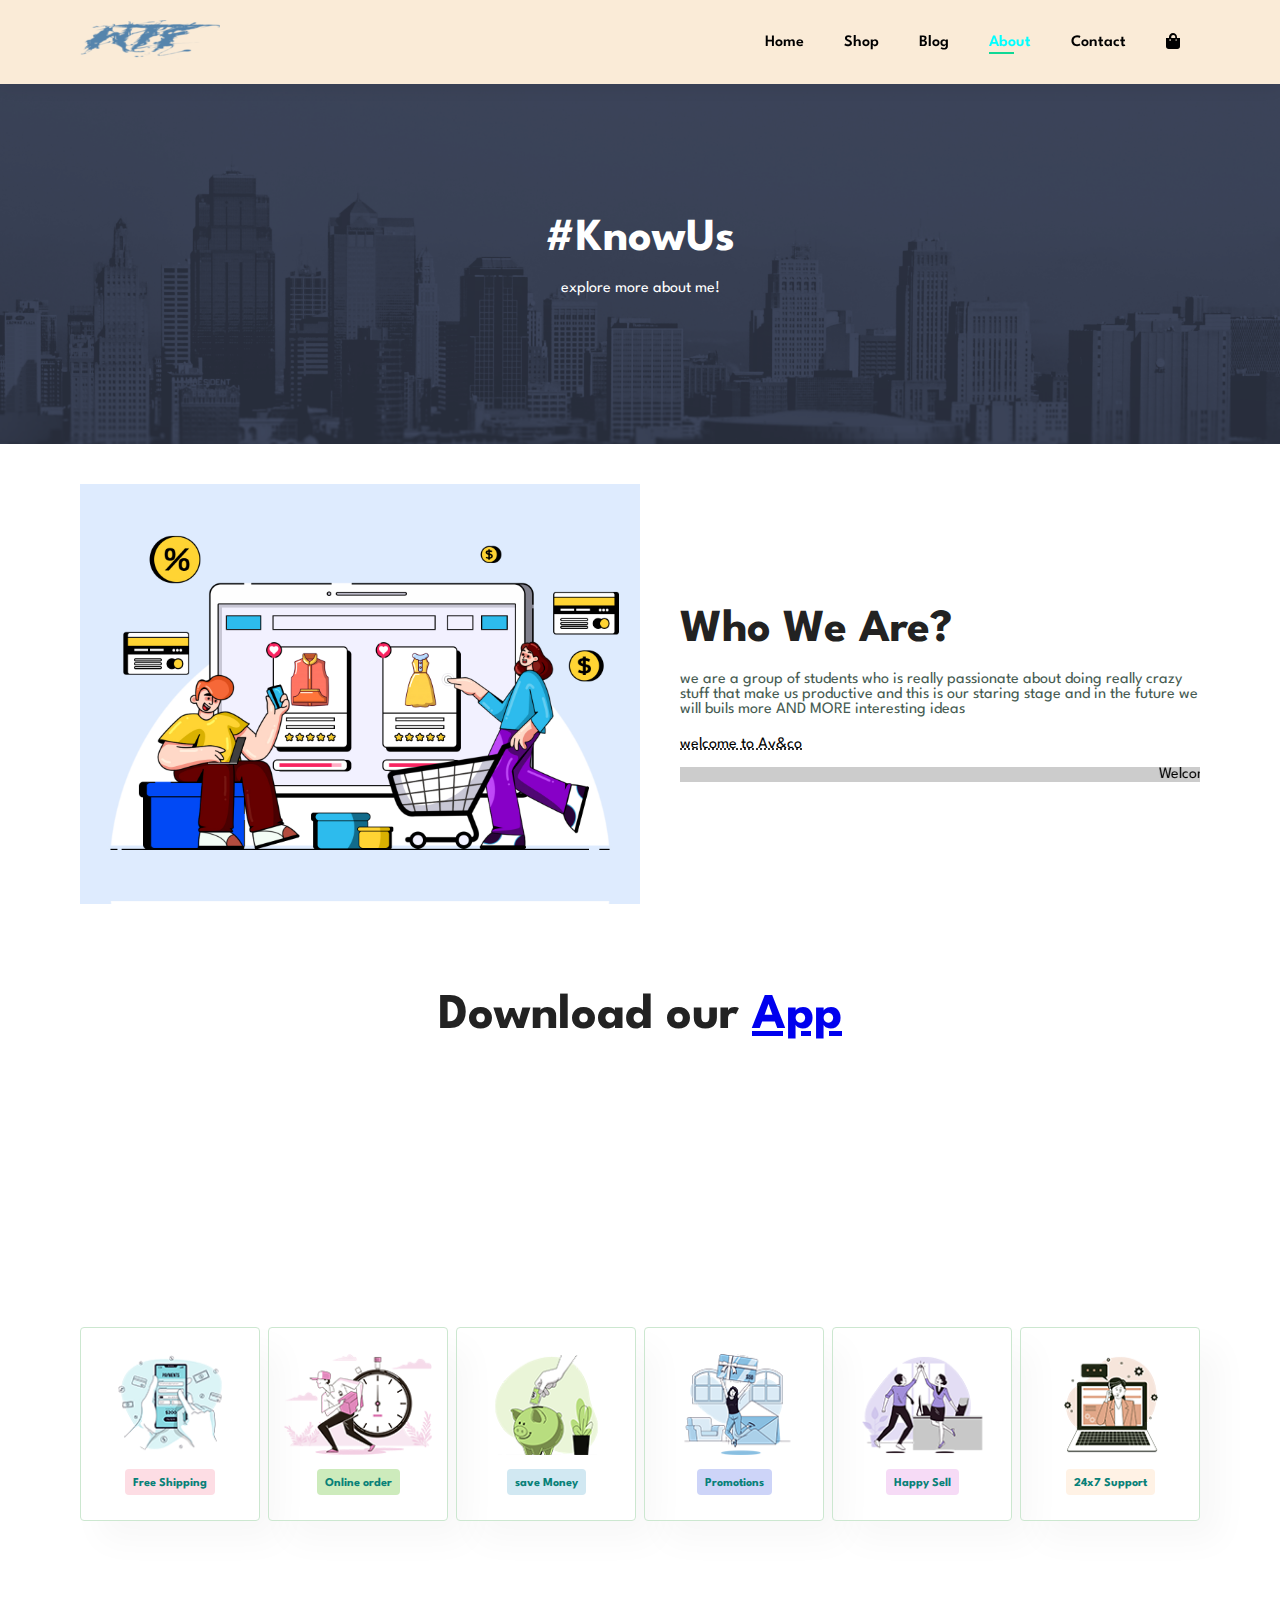
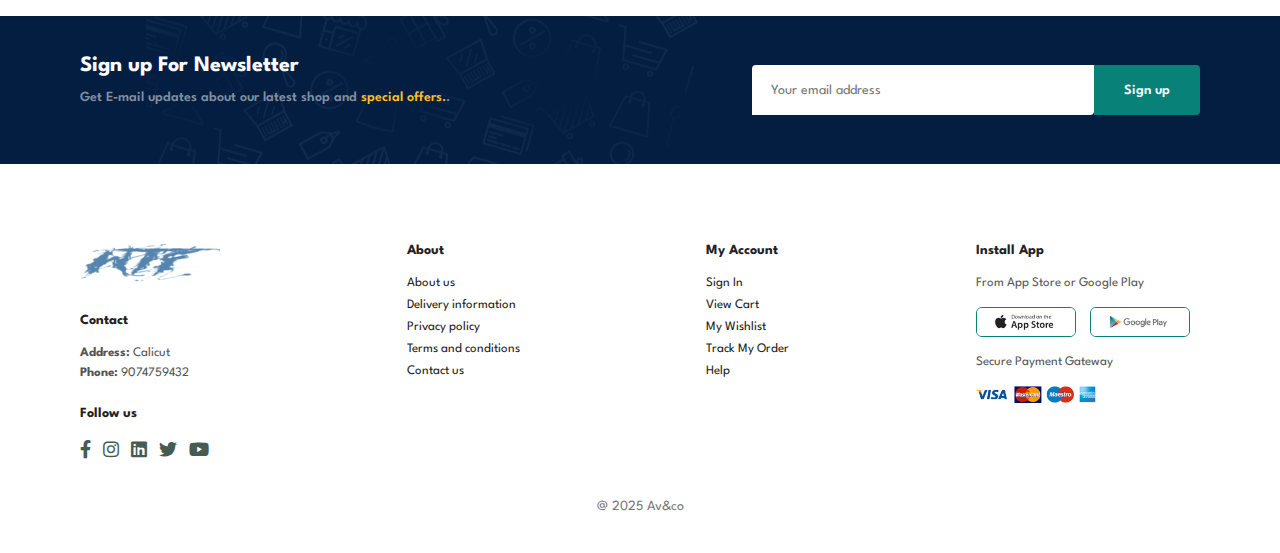
==== about.html @ 3613ab01 "Add files via upload" ====
<!DOCTYPE html>
<html lang="en">

<head>
    <meta charset="UTF-8">
    <meta http-equiv="X-UA-Compatible" content="IE=edge">
    <meta name="viewport" content="width=device-width, initial-scale=1.0">
    <title>Av&Co</title>
    <link rel="stylesheet" href="https://pro.fontawesome.com/releases/v5.10.0/css/all.css" />

    <link rel="stylesheet" href="style.css">
</head>

<body>
    <section id="header">
        <a href="#"><img src="img/logo.png" class="logo" alt=""></a>

        <div>
            <ul id="navbar">
                <li><a href="index.html">Home</a></li>
                <li><a href="shop.html">Shop</a></li>
                <li><a href="Blog.html">Blog</a></li>
                <li><a class="active" href="About.html">About</a></li>
                <li><a href="Contact.html">Contact</a></li>
                <li id="lg-bag"><a href="cart.html"><i class="far fa fa-shopping-bag"></i></a></li>
                <a href="#" id="close"><i class="far fa-times"></i></a>
            </ul>
        </div>
        <div id="mobile">
            <a href="cart.html"><i class="far fa-shopping-bag"></i></a>
            <i id="bar" class="fas fa-outdent"></i>
        </div>
    </section>
    <section id="page-header" class="about-header">

        <h2>#KnowUs</h2>

        <p>explore more about me!</p>

    </section>

    <section id="about-head" class="section-p1">
        <img src="img/about/a6.jpg" alt="">
        <div>
            <h2>Who We Are?</h2>
            <p>we are a group of students who is really passionate about doing really crazy stuff that make us
                productive and this is our staring stage and in the future we will buils more AND MORE interesting ideas
            </p>
            <abbr title=""> welcome to Av&co</abbr>
            <br><br>
            <marquee bgcolor="#ccc" loop="-1" scrollamount="5" width="100%">Welcome to Av&CO</marquee>
        </div>
    </section>
    <section id="about-app" class="section-p1">
        <h1>Download our <a href='#'>App</a></h1>
        <div class="video">
            <video autoplay muted loop src="img/about/1.mp4"></video>
        </div>
    </section>
    <section id="feature" class="section-p1">
        <div class="fe-box">
            <img src="img/features/f1.png" alt="">
            <h6>Free Shipping</h6>
        </div>

        <div class="fe-box">
            <img src="img/features/f2.png" alt="">
            <h6>Online order</h6>
        </div>

        <div class="fe-box">
            <img src="img/features/f3.png" alt="">
            <h6>save Money</h6>
        </div>

        <div class="fe-box">
            <img src="img/features/f4.png" alt="">
            <h6>Promotions</h6>
        </div>

        <div class="fe-box">
            <img src="img/features/f5.png" alt="">
            <h6>Happy Sell</h6>
        </div>

        <div class="fe-box">
            <img src="img/features/f6.png" alt="">
            <h6> 24x7 Support</h6>
        </div>
    </section>
    <section id="newsletter" class="section-p1 section-m1">
        <div class="newstext">
            <h4>Sign up For Newsletter</h4>
            <p>Get E-mail updates about our latest shop and <span>special offers.</span>.</p>
        </div>
        <div class="form">
            <input type="text" placeholder="Your email address">
            <button class="normal">Sign up</button>
        </div>
    </section>
    <footer class="section-p1">
        <div class="col">
            <img src="img/logo.png" class="logo" alt="">
            <h4>Contact</h4>
            <p><strong>Address:</strong> Calicut</p>
            <p><strong>Phone:</strong> 9074759432</p>
            <div class="follow">
                <h4>Follow us</h4>
                <div class="icon">
                    <i class="fab fa-facebook-f"></i>
                    <i class="fab fa-instagram"></i>
                    <i class="fab fa-linkedin"></i>
                    <i class="fab fa-twitter"></i>
                    <i class="fab fa-youtube"></i>
                </div>
            </div>
        </div>
        <div class="col">
            <h4>About</h4>
            <a href="#">About us</a>
            <a href="#">Delivery information</a>
            <a href="#">Privacy policy</a>
            <a href="#">Terms and conditions</a>
            <a href="#">Contact us</a>
        </div>
        <div class="col">
            <h4>My Account</h4>
            <a href="#">Sign In</a>
            <a href="#">View Cart</a>
            <a href="#">My Wishlist</a>
            <a href="#">Track My Order</a>
            <a href="#">Help</a>
        </div>
        <div class="col install">
            <h4>Install App</h4>
            <p>From App Store or Google Play</p>
            <div class="row">
                <img src="img/pay/app.jpg" alt="">
                <img src="img/pay/play.jpg" alt="">
            </div>
            <p>Secure Payment Gateway</p>
            <img src="img/pay/pay.png" alt="">
        </div>
        <div class="copyright">@ 2025 Av&co</div>
    </footer>

    <script src="script.js"></script>
</body>

</html>
---- style.css ----
@import url("https://fonts.googleapis.com/css2?family=Spartan:wght@100;200;300;400;500;600;700;800;900&display=swap");

* {
    margin: 0;
    padding: 0;
    box-sizing: border-box;
    font-family: "Spartan", sans-serif;
}

html {
    scroll-behavior: smooth;
}

/* Global Styles */

h1 {
    font-size: 50px;
    line-height: 64px;
    color: #222;
}

h2 {
    font-size: 46px;
    line-height: 54px;
    color: #222;
}

h4 {
    font-size: 20px;
    color: #222;
}

h6 {
    font-weight: 700;
    font-size: 12px;
}

p {
    font-size: 16px;
    color: #465b52;
    margin: 15px 0 20px 0;
}

.section-p1 {
    padding: 40px 80px;
}

.section-m1 {
    margin: 40px 0;
}

button.normal {
    font-size: 14px;
    font-weight: 600;
    padding: 15px 30px;
    color: #000000;
    background-color: #fff;
    border-radius: 4px;
    cursor: pointer;
    border: none;
    outline: none;
    transition: all 0.2s ease-in-out;
}

button.white {
    font-size: 13px;
    font-weight: 600;
    padding: 11px 18px;
    color: #fff;
    background-color: transparent;

    cursor: pointer;
    border: 1px solid #fff;
    outline: none;
    transition: all 0.2s ease-in-out;
}

body {
    width: 100%;
}


#header {
    display: flex;
    align-items: center;
    justify-content: space-between;
    padding: 20px 80px;
    background-color: antiquewhite;
    box-shadow: 0 5px 15px rgb(0, 0, 0, 0.06);
    z-index: 999;
    position: sticky;
    top: 0;
    left: 0;
}


#navbar {
    display: flex;
    align-items: center;
    justify-content: center;

}

#navbar li {
    list-style: none;
    padding: 0 20px;
    position: relative;
}

#navbar li a {
    text-decoration: none;
    font-size: 16px;
    font-weight: 600;
    color: #000000;
    transition: 0.3s ease;

}

#navbar li a:hover,
#navbar li a.active {
    color: aqua;
}

#navbar li a.active::after,
#navbar li a:hover::after {
    content: "";
    width: 30%;
    height: 2px;
    background-color: rgb(16, 216, 149);
    position: absolute;
    bottom: -4px;
    left: 20px;
}

#mobile {
    display: none;
    align-items: center;
}

#close {
    display: none;
}

#hero {
    background-image: url("img/sh1.png");
    height: 90vh;
    width: 100%;
    background-position: top 25% right 0;
    padding: 0 80px;
    display: flex;
    flex-direction: column;
    align-items: flex-start;
    justify-content: center;
}

#hero h4 {
    padding-bottom: 15px;
}

#hero h1 {
    color: #088178;
}

#hero button {
    background-image: url(img/button.png);
    background-color: transparent color #088178;
    border: 0;
    padding: 14px 80px 14px 65px;
    background-repeat: no-repeat;
    cursor: pointer;
    font-weight: 700;
    font-size: 15px;
}

#feature {
    display: flex;
    align-items: center;
    justify-content: space-between;
    flex-wrap: wrap;
}

#feature .fe-box {
    width: 180px;
    text-align: center;
    padding: 25px 15px;
    box-shadow: 20px 20px 34px rgb(0, 0, 0, 0.03);
    border: 1px solid #cce7d0;
    border-radius: 4px;
    margin: 15px 0;
}

#feature .fe-box:hover {
    box-shadow: 10px 10px 54px rgb(70, 62, 221, 0.1);

}

#feature .fe-box img {
    width: 100%;
    margin-bottom: 10px;
}

#feature .fe-box h6 {
    display: inline-block;
    padding: 9px 8px 6px 8px;
    border-radius: 4px;
    color: #088178;
    background-color: #fddde4;
}

#feature .fe-box:nth-child(2) h6 {
    background-color: #cdebbc;
}

#feature .fe-box:nth-child(3) h6 {
    background-color: #d1e8f2;
}

#feature .fe-box:nth-child(4) h6 {
    background-color: #cdd4f8;
}

#feature .fe-box:nth-child(5) h6 {
    background-color: #f6dbf6;
}

#feature .fe-box:nth-child(6) h6 {
    background-color: #fff2e5;
}

#product1 {
    text-align: center;
}

#product1 .pro-container {
    display: flex;
    justify-content: space-between;
    padding-top: 20px;
    flex-wrap: wrap;
}

#product1 .pro {
    width: 23%;
    min-width: 250px;
    padding: 10px 12px;
    border: 1px solid #cce7d0;
    border-radius: 25px;
    cursor: pointer;
    box-shadow: 20px 20px 30px, rgb(0, 0, 0, 0.02);
    margin: 15px 0;
    transition: 0.2s ease;
    position: relative;

}

#product1 .pro:hover {
    box-shadow: 20px 20px 30px, rgb(0, 0, 0, 0.06);
}

#product1 .pro img {
    width: 100%;
    border-radius: 20px;
}

#product1 .pro .des {
    text-align: start;
    padding: 10px 0;
}

#product1 .pro .des span {
    color: #606063;
    font-size: 12px;
}

#product1 .pro .des h5 {
    padding-top: 7px;
    color: #1a1a1a;
    font-size: 14px;
}

#product1 .pro .des i {
    font: size 12px;
    color: rgb(243, 181, 25);
}

#product1 .pro .des h4 {
    padding-top: 7px;
    font-weight: 700;
    color: #088178;

}

#product1 .pro .cart {
    width: 40px;
    height: 40px;
    line-height: 40px;
    border-radius: 50px;
    background-color: #e8f6ea;
    font-weight: 500;
    color: #088178;
    border: 1px solid #cce7d0;
    position: absolute;
    bottom: 20px;
    right: 10px;
}


#banner {
    display: flex;
    flex-direction: column;
    justify-content: center;
    align-items: center;
    text-align: center;
    background-image: url(img/banner/b2.jpg);
    width: 100%;
    height: 40vh;
    background-size: cover;
    background-position: center;
}

#banner h4 {
    color: white;
    font-size: 16px;
}

#banner h2 {
    color: wheat;
    font-size: 30px;
    padding: 10px 0;
}

#banner h2 span {
    color: red;

}

#banner button:hover {
    background-color: #088178;
    color: #fff;
}


#sm-banner {
    display: flex;
    justify-content: space-between;
    flex-wrap: wrap;
}

#sm-banner .banner-box {
    display: flex;
    flex-direction: column;
    justify-content: center;
    align-items: flex-start;
    background-image: url(img/banner/b17.jpg);
    width: 580px;
    height: 50vh;
    background-size: cover;
    background-position: center;
    padding: 30px;
}

#sm-banner .banner-box2 {
    background-image: url(img/banner/b10.jpg);
}

#sm-banner h4 {
    color: #fff;
    font-size: 20px;
    font-weight: 300;
}

#sm-banner h2 {
    color: #fff;
    font-size: 28px;
    font-weight: 800;
}

#sm-banner span {
    color: #fff;
    font-size: 14px;
    font-weight: 500;
    padding-bottom: 15px;
}

#sm-banner .banner-box:hover button {
    background: #088178;
    border: 1px solid #088178;
}

#banner3 {
    display: flex;
    justify-content: space-between;
    flex-wrap: wrap;
    padding: 0 80px;
}

#banner3 .banner-box {
    display: flex;
    flex-direction: column;
    justify-content: center;
    align-items: flex-start;
    background-image: url(img/banner/b7.jpg);
    width: 30%px;
    height: 30vh;
    background-size: cover;
    background-position: center;
    padding: 30px;
    margin-bottom: 20px;
}

#banner3 .banner-box2 {
    background-image: url("img/banner/b4.jpg");
}

#banner3 .banner-box3 {
    background-image: url("img/banner/b18.jpg");
}

#banner3 h2 {
    color: #fff;
    font-weight: 900;
    font-size: 22px;
}

#banner3 h3 {
    color: #ec544e;
    font-weight: 800;
    font-size: 15px;
}

#newsletter {
    display: flex;
    justify-content: space-between;
    flex-wrap: wrap;
    align-items: center;
    background-image: url("img/banner/b14.png");
    background-repeat: no-repeat;
    background-position: 20% 30%;
    background-color: #041e42;
}



#newsletter h4 {
    font-size: 22px;
    font-weight: 700;
    color: #fff;
}

#newsletter p {
    font-size: 14px;
    font-weight: 600;
    color: #818ea0;
}

#newsletter p span {

    color: #ffbd27;
}

#newsletter .form {
    display: flex;
    width: 40%;
}

#newsletter input {
    height: 3.125rem;
    padding: 0 1.25em;
    font-size: 14px;
    width: 100%;
    border: 1px solid transparent;
    border-radius: 4px;
    outline: none;
    border-top-right-radius: 0;
    border-bottom-left-radius: 0;
}

#newsletter button {
    background-color: #088178;
    color: white;
    white-space: nowrap;
    border-top-left-radius: 0;
    border-bottom-left-radius: 0;

}

footer {
    display: flex;
    flex-wrap: wrap;
    justify-content: space-between;

}

footer .col {
    display: flex;
    flex-direction: column;
    align-items: flex-start;


    margin-bottom: 20px;


}

footer .logo {
    margin-bottom: 30px;
}

footer h4 {
    font-size: 14px;
    padding-bottom: 20px;
    color: #222;
}

footer p {
    font-size: 13px;
    margin: 0 0 8px 0;
    color: #555;
}

footer a {
    font-size: 13px;
    text-decoration: none;
    color: #222;
    margin-bottom: 10px;
}

footer .follow {
    margin-top: 20px;
}

footer .follow i {
    color: #465b52;
    padding-right: 8px;
    cursor: pointer;
    font-size: 18px;
}

footer .install .row img {
    border: 1px solid #088178;
    border-radius: 6px;
    width: 100px;

    margin-right: 10px;
}

footer .install img {
    margin: 10px 0 15px 0;
    width: 120px;
}

footer .follow i:hover,
footer a:hover {
    color: #088178;
}

footer .copyright {
    width: 100%;
    text-align: center;
    font-size: 14px;
    color: #777;
    margin-top: 20px;
}

/*shop*/
#page-header {
    background-image: url("img/banner/b1.jpg");
    width: 100%;
    height: 40vh;
    background-size: cover;
    display: flex;
    justify-content: center;
    text-align: center;
    flex-direction: column;
    padding: 14px;
}

#page-header h2,
#page-header p {
    color: #fff;
}

#pagination {
    text-align: center;
}

#pagination a {
    text-decoration: none;
    background-color: #088178;
    padding: 15px 20px;
    border-radius: 4px;
    color: #fff;
    font-weight: 600;

}

#pagination a i {
    font-size: 16px;
    font-weight: 600;
}

/*single product*/
#prodetails {
    display: flex;
    margin-top: 20px;
}

#prodetails .single-pro-image {
    width: 40%;
    margin-right: 50px;
}

.small-img-group {
    display: flex;
    justify-content: space-between;
}

.small-img-col {
    flex-basis: 24%;
    cursor: pointer;
}

#prodetails .single-pro-details {
    width: 50%;
    padding-top: 30px;
}

#prodetails .single-pro-details h4 {
    padding-top: 40px 0 20px 0;
    margin-top: 20px;
}

#prodetails .single-pro-details h2 {
    font-size: 26px;
}

#prodetails .single-pro-details select {
    display: block;
    padding: 5px 10px;
    margin-bottom: 10px;
}

#prodetails .single-pro-details input {
    width: 50px;
    height: 47px;
    padding-left: 10px;
    font-size: 16px;
    margin-right: 10px;
}

#prodetails .single-pro-details button {
    background-color: #088178;
    color: #fff;
    margin-bottom: 10px;
}

#prodetails .single-pro-details input:focus {
    outline: none;
    padding: 25px;
}

#prodetails .single-pro-details span {
    line-height: 25px;
    display: block;

}

/*blogpage*/
#page-header.blog-header {
    background-image: url("img/banner/b19.jpg");
}

#blog {
    padding: 150px 150px 0 150px;
}

#blog .blog-box {
    display: flex;
    align-items: center;
    width: 100%;
    position: relative;
    padding-bottom: 90px;

}

#blog .blog-img {
    width: 50%;
    margin-right: 40px;

}

#blog img {
    width: 100%;
    height: 300px;
    object-fit: cover;
}

#blog .blog-details {
    width: 50%;
}

#blog .blog-details a {
    text-decoration: none;
    font-size: 11px;
    color: #000;
    font-weight: 700;
    position: relative;
    transition: 0.3s;

}

#blog .blog-details a::after {
    content: "";
    width: 50px;
    height: 1px;
    background-color: #000;
    position: absolute;
    top: 4px;
    right: -60px;
}

#blog .blog-details a:hover {
    color: #088178;

}

#blog .blog-details a:hover:after {
    background-color: #088178;
}

#blog .blog-box h1 {
    position: absolute;
    top: -40px;
    left: 0;
    font-size: 70px;
    font-weight: 700;
    color: #c9cbce;
    z-index: -9;
}

/*about us*/
#page-header.about-header {
    background-image: url("img/about/banner.png");
}

#about-head {
    display: flex;
    align-items: center;
}

#about-head img {
    width: 50%;
    height: auto;
}

#about-head div {
    padding-left: 40px;
}


#about-app {
    text-align: center;
}

#about-app .video {
    width: 70%;
    height: 100%;
    margin: 30px auto 0 auto;
}

#about-app .video video {
    width: 100%;
    height: 100%;
    border-radius: 20px;
}

/*contact page*/
#contact-details {
    display: flex;
    align-items: center;
    justify-content: space-between;
}

#contact-detais .details {
    width: 40%;
}

#contact-detais .details span,
#form-details form span {
    font-size: 12px;
}

#contact-detais .details h2,
#form-details form h2 {
    font-size: 26px;
    line-height: 35px;
    padding: 20px 0;
}

#contact-detais .details h3 {
    font-size: 16px;
    padding-bottom: 15px;
}

#contact-detais .details li {
    list-style: none;
    display: flex;
    padding: 10px 0;
}

#contact-detais .details li i {
    font-size: 14px;
    padding-right: 22px;
}

#contact-detais .details li p {
    margin: 0;
    font-size: 14px;
}

#contact-detais .map {
    width: 55%;
    height: 400px;
}

#contact-detais .map iframe {
    width: 100%;
    height: 100%;
}

#form-details {
    display: flex;
    justify-content: space-between;
    margin: 30px;
    padding: 80px;
    border: 1px soild #e1e1e1;
}

#form-details form {
    width: 65%;
    display: flex;
    flex-direction: column;
    align-items: flex-start;
}

#form-details form input,
#form-details form textarea {
    width: 100%;
    padding: 12px 15px;
    outline: none;
    margin-bottom: 20px;
    border: 1px soild #e1e1e1;
}

#form-details form button {
    background-color: #088178;
    color: #fff;
}

#form-details .people div {
    padding-bottom: 25px;
    display: flex;
    align-items: flex-start;
}

#form-details .people div img {
    width: 65px;
    height: 65px;
    object-fit: cover;
    margin-right: 15px;
}

#form-details .people div p {
    margin: 0;
    font-size: 13px;
    line-height: 25px;
}

#form-details .people div p span {
    display: block;
    font-size: 16px;
    font-weight: 600;
    color: #000
}

/*cart page*/

#cart table {
    width: 100%;
    border-collapse: collapse;
    table-layout: fixed;
    white-space: nowrap;
}

#cart table img {
    width: 70px;

}

#cart table td:nth-child(1) {
    width: 100px;
    text-align: center;
}

#cart table td:nth-child(2) {
    width: 150px;
    text-align: center;

}

#cart table td:nth-child(3) {
    width: 250px;
    text-align: center;

}

#cart table td:nth-child(4),
#cart table td:nth-child(5),
#cart table td:nth-child(6) {
    width: 150px;
    text-align: center;

}

#cart table td:nth-child(5) input {
    width: 70px;
    padding: 10px 5px 10px 5 px;
}

#cart table thead {
    border: 1px solid #e2e9e1;
    border-left: none;
    border-right: none;
}

#cart table thead td {
    font-weight: 700;
    text-transform: uppercase;
    font-size: 13px;
    padding: 18px 0;
}

#cart table tbody tr td {
    padding-top: 15px;
}

#cart table tbody td {
    font-size: 13px;
}

#cart-add {
    display: flex;
    flex-wrap: wrap;
    justify-content: space-between;
}

#coupon {
    width: 50%;
    margin-bottom: 30px;
}

#coupon h3,
#subtotal h3 {
    padding-bottom: 15px;
}

#coupon input {
    padding: 10px 20px;
    outline: none;
    width: 60%;
    margin-right: 10px;
    border: 1px solid #e2e9e1;
}

#coupon button,
#subtotal button {
    background-color: #088178;
    color: #fff;
    padding: 12px 20px;
}

#subtotal {
    width: 50%;
    margin-bottom: 30px;
    border: 1px solid #e2e9e1;
    padding: 30px;
}

#subtotal table {
    border-collapse: collapse;
    width: 100%;
    margin-bottom: 20px;
}

#subtotal table td {
    width: 50%;
    border: 1px solid #e2e9e1;
    padding: 10px;
    font-size: 13px;
}









@media(max-width:799px) {
    .section-p1 {
        padding: 40px 40px;
    }

    #navbar {
        display: flex;
        flex-direction: column;
        align-items: flex-start;
        justify-content: flex-start;
        position: fixed;
        top: 0;
        right: -300px;
        height: 100vh;
        width: 300px;
        background-color: #E3E6F3;
        box-shadow: 0 40px 60px rgb(0, 0, 0, 0.01);
        padding: 80px 0 0 10px;
        transition: 0.3s;
    }

    #navbar.active {
        right: 0px;
    }

    #navbar li {
        margin-bottom: 25px;
    }

    #mobile {
        display: flex;
        align-items: center;
    }

    #mobile i {
        color: #1a1a1a;
        font-size: 24px;
        padding-left: 20px;
    }

    #close {
        display: initial;
        position: absolute;
        top: 30px;
        left: 30px;
        color: #222;
        font-size: 24px;
    }

    #lg-bag {
        display: none;
    }

    #hero {

        height: 70vh;

        padding: 0 80px;
        background-position: top 30% right 30%;

    }

    #feature {
        justify-content: center;
    }

    #feature .fe-box {
        margin: 15px;
    }

    #product1 .pro-container {
        justify-content: center;
    }

    #product1 .pro {
        margin: 15px;
    }

    #banner {
        height: 20vh;
    }

    #sm-banner .banner-box {
        min-width: 100%;
        height: 30vh;
    }

    #banner3 {
        padding: 0 40px;
    }

    #banner3 {
        width: 28%;
    }

    #newsletter .form {
        display: flex;
        width: 70%;
    }
}



/*single product*/
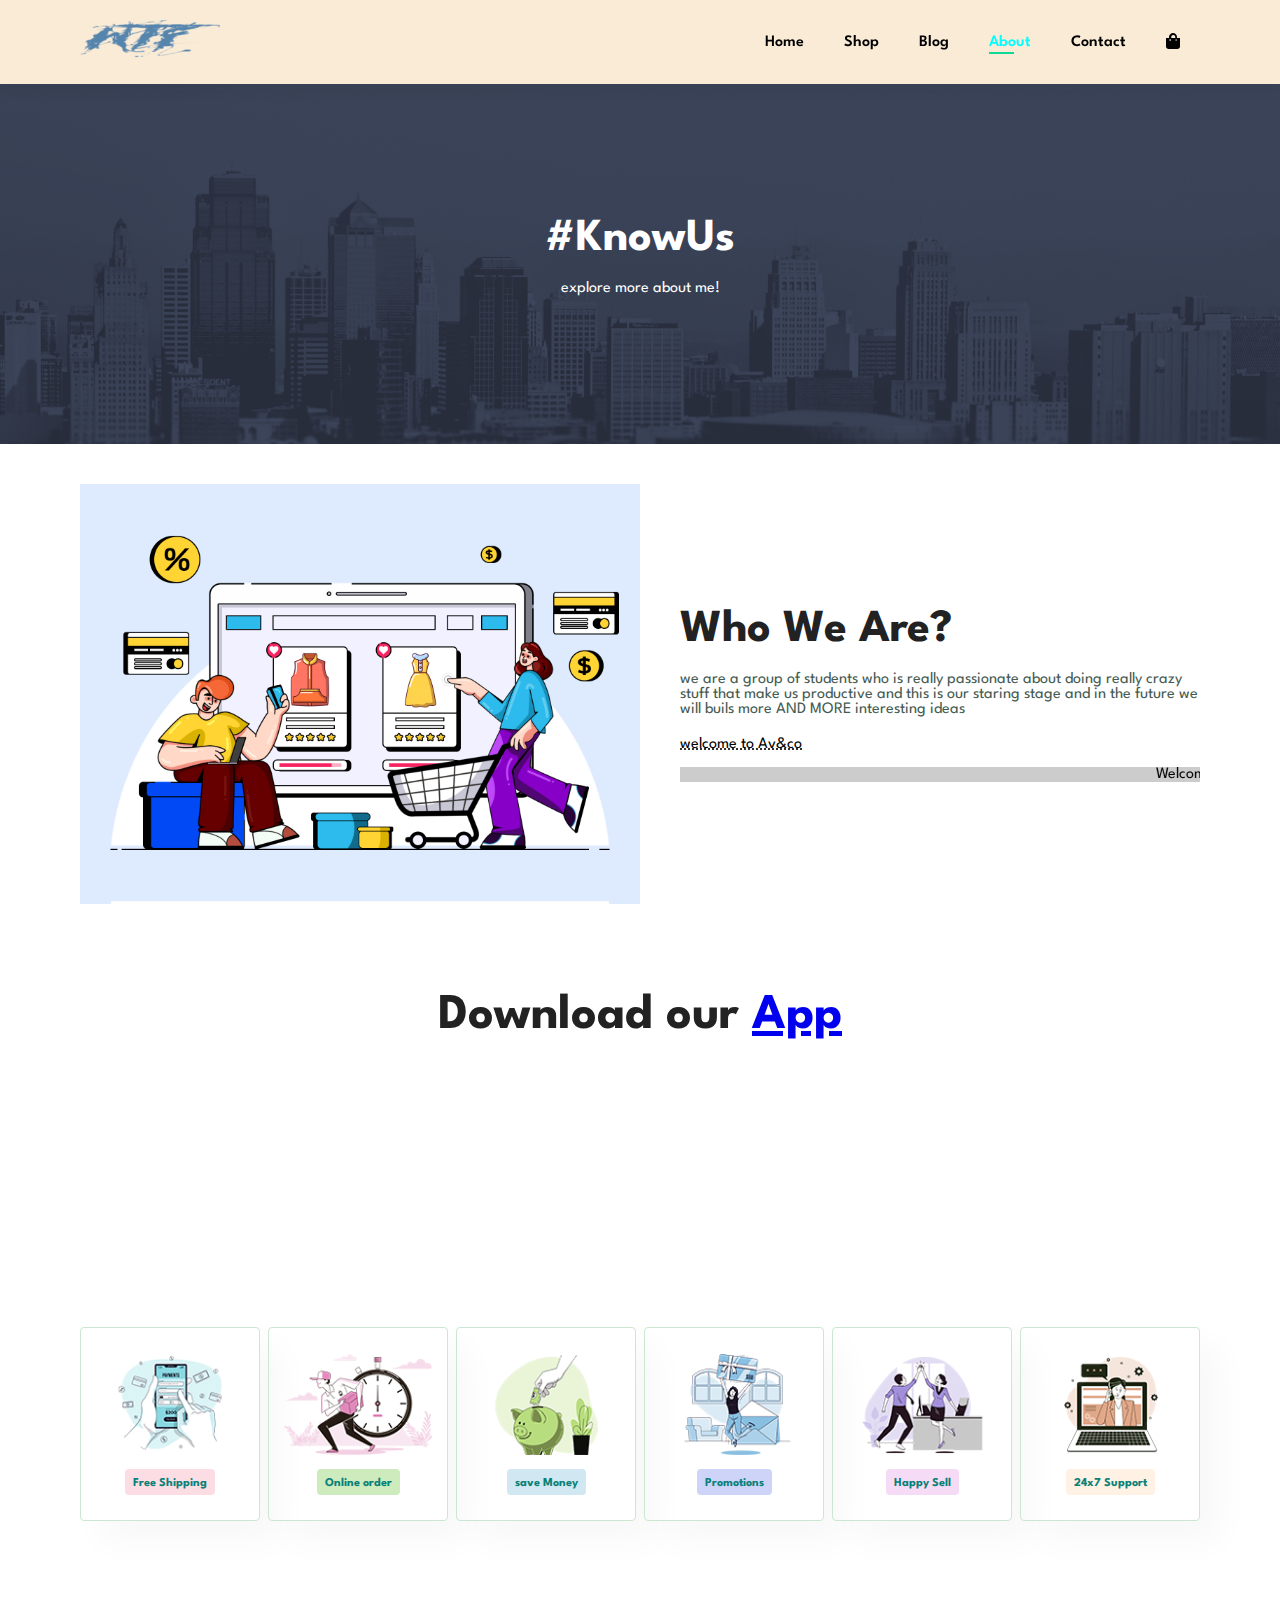
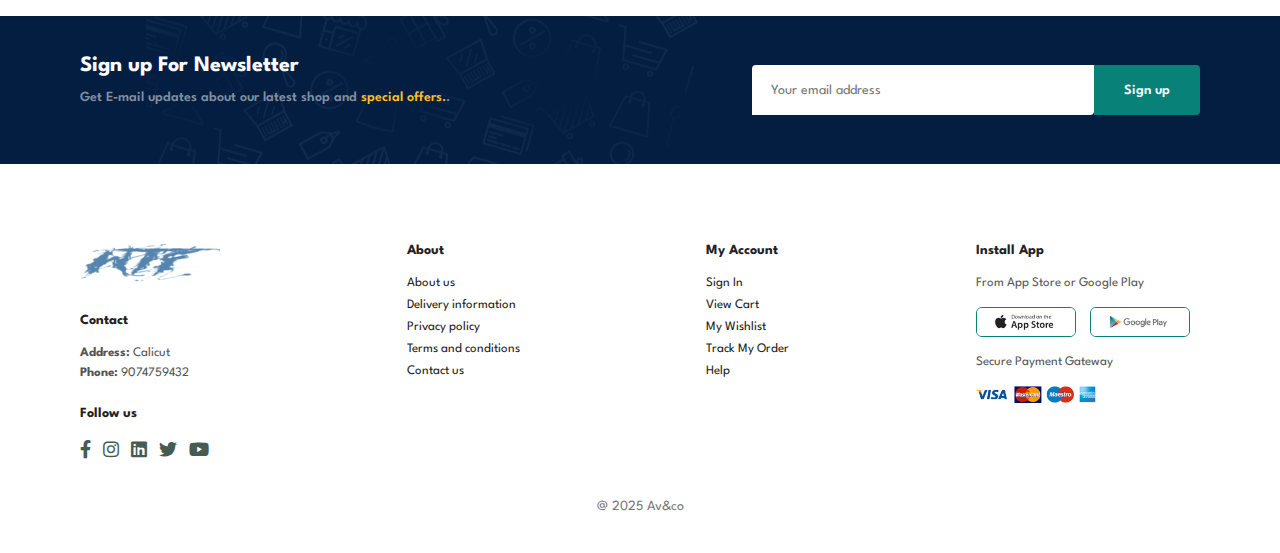
==== commit 430eaef6: "about.html" ====
--- a/about.html
+++ b/about.html
@@ -19,9 +19,9 @@
             <ul id="navbar">
                 <li><a href="index.html">Home</a></li>
                 <li><a href="shop.html">Shop</a></li>
-                <li><a href="Blog.html">Blog</a></li>
+                <li><a href="blog.html">Blog</a></li>
                 <li><a class="active" href="About.html">About</a></li>
-                <li><a href="Contact.html">Contact</a></li>
+                <li><a href="contact.html">Contact</a></li>
                 <li id="lg-bag"><a href="cart.html"><i class="far fa fa-shopping-bag"></i></a></li>
                 <a href="#" id="close"><i class="far fa-times"></i></a>
             </ul>
@@ -147,4 +147,4 @@
     <script src="script.js"></script>
 </body>
 
-</html>+</html>
